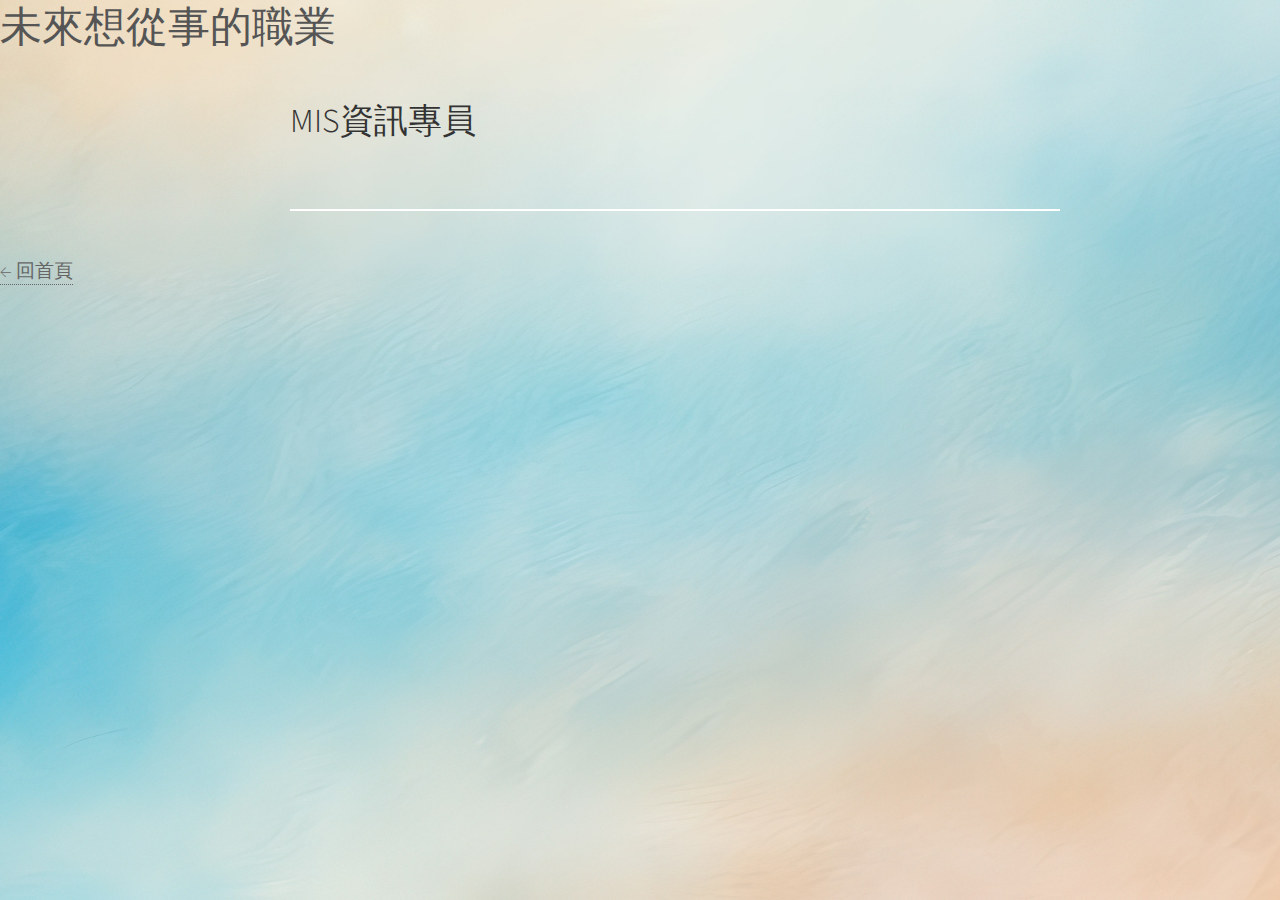
==== job.html @ 0b119b99 "v1" ====
<!DOCTYPE html>
<html lang="zh-Hant">
<head>
    <meta charset="UTF-8">
    <meta name="viewport" content="width=device-width, initial-scale=1.0">
    <title>興趣工作</title>
    <link rel="stylesheet" href="assets/css/main.css" />
    <style>
        body {
            margin: 0;
            height: 100vh;
            background-image: url('images/background6.jpg');
            background-size: cover;
            background-position: center;
            background-repeat: no-repeat;
        }

        st-img {
            max-width: 100%;
            height: auto;
            border-radius: 10px;
            box-shadow: 0 4px 12px rgba(0,0,0,0.1);
        }
        .description {
            margin-top: 2em;
            font-size: 1.2em;
            line-height: 1.8em;
            color: #333;
            max-width: 700px;
            margin-left: auto;
            margin-right: auto;
        }
    </style>
</head>

<body>
    <div style="padding: 0;">
        <h1 style="margin: 0; padding: 0; text-align: left;">未來想從事的職業</h1>
    </div>
    <div class="description">
        <p style="font-size: 1.5em;">MIS資訊專員</p>
        <hr style="width: 110%; border-color: white; border-width: 2px; margin-top: 6;">
    </div>
    <div class="back-home">
        <a href="index.html#four">← 回首頁</a>
    </div>

</body>
</html>
---- assets/css/main.css ----
@import url("fontawesome-all.min.css");
@import url("https://fonts.googleapis.com/css?family=Source+Sans+Pro:300,300italic,400,400italic");

/*
	Photon by HTML5 UP
	html5up.net | @ajlkn
	Free for personal and commercial use under the CCA 3.0 license (html5up.net/license)
*/

html, body, div, span, applet, object,
iframe, h1, h2, h3, h4, h5, h6, p, blockquote,
pre, a, abbr, acronym, address, big, cite,
code, del, dfn, em, img, ins, kbd, q, s, samp,
small, strike, strong, sub, sup, tt, var, b,
u, i, center, dl, dt, dd, ol, ul, li, fieldset,
form, label, legend, table, caption, tbody,
tfoot, thead, tr, th, td, article, aside,
canvas, details, embed, figure, figcaption,
footer, header, hgroup, menu, nav, output, ruby,
section, summary, time, mark, audio, video {
	margin: 0;
	padding: 0;
	border: 0;
	font-size: 100%;
	font: inherit;
	vertical-align: baseline;}

article, aside, details, figcaption, figure,
footer, header, hgroup, menu, nav, section {
	display: block;}

body {
	line-height: 1;
}

ol, ul {
	list-style: none;
}

blockquote, q {
	quotes: none;
}

	blockquote:before, blockquote:after, q:before, q:after {
		content: '';
		content: none;
	}

table {
	border-collapse: collapse;
	border-spacing: 0;
}

body {
	-webkit-text-size-adjust: none;
}

mark {
	background-color: transparent;
	color: inherit;
}

input::-moz-focus-inner {
	border: 0;
	padding: 0;
}

input, select, textarea {
	-moz-appearance: none;
	-webkit-appearance: none;
	-ms-appearance: none;
	appearance: none;
}

/* Basic */

	html {
		box-sizing: border-box;
	}

	*, *:before, *:after {
		box-sizing: inherit;
	}

	body {
		background: #fff;
	}

		body.is-preload *, body.is-preload *:before, body.is-preload *:after {
			-moz-animation: none !important;
			-webkit-animation: none !important;
			-ms-animation: none !important;
			animation: none !important;
			-moz-transition: none !important;
			-webkit-transition: none !important;
			-ms-transition: none !important;
			transition: none !important;
		}

	body, input, select, textarea {
		color: #666;
		font-family: "Source Sans Pro", Helvetica, sans-serif;
		font-size: 16pt;
		font-weight: 300;
		line-height: 1.65em;
	}

	a {
		-moz-transition: color 0.2s ease-in-out, border-color 0.2s ease-in-out;
		-webkit-transition: color 0.2s ease-in-out, border-color 0.2s ease-in-out;
		-ms-transition: color 0.2s ease-in-out, border-color 0.2s ease-in-out;
		transition: color 0.2s ease-in-out, border-color 0.2s ease-in-out;
		border-bottom: dotted 1px #666;
		color: inherit;
		text-decoration: none;
	}

		a:hover {
			border-bottom-color: transparent !important;
			color: #6bd4c8;
		}

	strong, b {
		color: #555;
		font-weight: 400;
	}

	em, i {
		font-style: italic;
	}

	p {
		margin: 0 0 2em 0;
	}

	h1, h2, h3, h4, h5, h6 {
		color: #555;
		line-height: 1em;
		margin: 0 0 1em 0;
	}

		h1 a, h2 a, h3 a, h4 a, h5 a, h6 a {
			color: inherit;
			text-decoration: none;
		}

	h1 {
		font-size: 2.25em;
		line-height: 1.35em;
	}

	h2 {
		font-size: 2em;
		line-height: 1.35em;
	}

	h3 {
		font-size: 1.35em;
		line-height: 1.5em;
	}

	h4 {
		font-size: 1.25em;
		line-height: 1.5em;
	}

	h5 {
		font-size: 0.9em;
		line-height: 1.5em;
	}

	h6 {
		font-size: 0.7em;
		line-height: 1.5em;
	}

	sub {
		font-size: 0.8em;
		position: relative;
		top: 0.5em;
	}

	sup {
		font-size: 0.8em;
		position: relative;
		top: -0.5em;
	}

	hr {
		border: 0;
		border-bottom: solid 1px rgba(144, 144, 144, 0.5);
		margin: 2em 0;
	}

		hr.major {
			margin: 3em 0;
		}

	blockquote {
		border-left: solid 4px rgba(144, 144, 144, 0.5);
		font-style: italic;
		margin: 0 0 2em 0;
		padding: 0.5em 0 0.5em 2em;
	}

	code {
		background: rgba(144, 144, 144, 0.075);
		border-radius: 4px;
		border: solid 1px rgba(144, 144, 144, 0.5);
		font-family: "Courier New", monospace;
		font-size: 0.9em;
		margin: 0 0.25em;
		padding: 0.25em 0.65em;
	}

	pre {
		-webkit-overflow-scrolling: touch;
		font-family: "Courier New", monospace;
		font-size: 0.9em;
		margin: 0 0 2em 0;
	}

		pre code {
			display: block;
			line-height: 1.75em;
			padding: 1em 1.5em;
			overflow-x: auto;
		}

	.align-left {
		text-align: left;
	}

	.align-center {
		text-align: center;
	}

	.align-right {
		text-align: right;
	}

/* Container */

	.container {
		margin: 0 auto;
		max-width: calc(100% - 4em);
		width: 60em;
	}

		.container.xsmall {
			width: 15em;
		}

		.container.small {
			width: 30em;
		}

		.container.medium {
			width: 45em;
		}

		.container.large {
			width: 75em;
		}

		.container.xlarge {
			width: 90em;
		}

		.container.max {
			width: 100%;
		}

		@media screen and (max-width: 980px) {

			.container {
				max-width: 100% !important;
				width: 100% !important;
			}

		}

		@media screen and (max-width: 480px) {

			.container {
				max-width: calc(100% - 3em);
			}

		}

/* Row */

	.row {
		display: flex;
		flex-wrap: wrap;
		box-sizing: border-box;
		align-items: stretch;
	}

		.row > * {
			box-sizing: border-box;
		}

		.row.gtr-uniform > * > :last-child {
			margin-bottom: 0;
		}

		.row.aln-left {
			justify-content: flex-start;
		}

		.row.aln-center {
			justify-content: center;
		}

		.row.aln-right {
			justify-content: flex-end;
		}

		.row.aln-top {
			align-items: flex-start;
		}

		.row.aln-middle {
			align-items: center;
		}

		.row.aln-bottom {
			align-items: flex-end;
		}

		.row > .imp {
			order: -1;
		}

		.row > .col-1 {
			width: 8.33333%;
		}

		.row > .off-1 {
			margin-left: 8.33333%;
		}

		.row > .col-2 {
			width: 16.66667%;
		}

		.row > .off-2 {
			margin-left: 16.66667%;
		}

		.row > .col-3 {
			width: 25%;
		}

		.row > .off-3 {
			margin-left: 25%;
		}

		.row > .col-4 {
			width: 33.33333%;
		}

		.row > .off-4 {
			margin-left: 33.33333%;
		}

		.row > .col-5 {
			width: 41.66667%;
		}

		.row > .off-5 {
			margin-left: 41.66667%;
		}

		.row > .col-6 {
			width: 50%;
		}

		.row > .off-6 {
			margin-left: 50%;
		}

		.row > .col-7 {
			width: 58.33333%;
		}

		.row > .off-7 {
			margin-left: 58.33333%;
		}

		.row > .col-8 {
			width: 66.66667%;
		}

		.row > .off-8 {
			margin-left: 66.66667%;
		}

		.row > .col-9 {
			width: 75%;
		}

		.row > .off-9 {
			margin-left: 75%;
		}

		.row > .col-10 {
			width: 83.33333%;
		}

		.row > .off-10 {
			margin-left: 83.33333%;
		}

		.row > .col-11 {
			width: 91.66667%;
		}

		.row > .off-11 {
			margin-left: 91.66667%;
		}

		.row > .col-12 {
			width: 100%;
		}

		.row > .off-12 {
			margin-left: 100%;
		}

		.row.gtr-0 {
			margin-top: 0;
			margin-left: 0em;
		}

			.row.gtr-0 > * {
				padding: 0 0 0 0em;
			}

			.row.gtr-0.gtr-uniform {
				margin-top: 0em;
			}

				.row.gtr-0.gtr-uniform > * {
					padding-top: 0em;
				}

		.row.gtr-25 {
			margin-top: 0;
			margin-left: -0.5em;
		}

			.row.gtr-25 > * {
				padding: 0 0 0 0.5em;
			}

			.row.gtr-25.gtr-uniform {
				margin-top: -0.5em;
			}

				.row.gtr-25.gtr-uniform > * {
					padding-top: 0.5em;
				}

		.row.gtr-50 {
			margin-top: 0;
			margin-left: -1em;
		}

			.row.gtr-50 > * {
				padding: 0 0 0 1em;
			}

			.row.gtr-50.gtr-uniform {
				margin-top: -1em;
			}

				.row.gtr-50.gtr-uniform > * {
					padding-top: 1em;
				}

		.row {
			margin-top: 0;
			margin-left: -2em;
		}

			.row > * {
				padding: 0 0 0 2em;
			}

			.row.gtr-uniform {
				margin-top: -2em;
			}

				.row.gtr-uniform > * {
					padding-top: 2em;
				}

		.row.gtr-150 {
			margin-top: 0;
			margin-left: -3em;
		}

			.row.gtr-150 > * {
				padding: 0 0 0 3em;
			}

			.row.gtr-150.gtr-uniform {
				margin-top: -3em;
			}

				.row.gtr-150.gtr-uniform > * {
					padding-top: 3em;
				}

		.row.gtr-200 {
			margin-top: 0;
			margin-left: -4em;
		}

			.row.gtr-200 > * {
				padding: 0 0 0 4em;
			}

			.row.gtr-200.gtr-uniform {
				margin-top: -4em;
			}

				.row.gtr-200.gtr-uniform > * {
					padding-top: 4em;
				}

		@media screen and (max-width: 1680px) {

			.row {
				display: flex;
				flex-wrap: wrap;
				box-sizing: border-box;
				align-items: stretch;
			}

				.row > * {
					box-sizing: border-box;
				}

				.row.gtr-uniform > * > :last-child {
					margin-bottom: 0;
				}

				.row.aln-left {
					justify-content: flex-start;
				}

				.row.aln-center {
					justify-content: center;
				}

				.row.aln-right {
					justify-content: flex-end;
				}

				.row.aln-top {
					align-items: flex-start;
				}

				.row.aln-middle {
					align-items: center;
				}

				.row.aln-bottom {
					align-items: flex-end;
				}

				.row > .imp-xlarge {
					order: -1;
				}

				.row > .col-1-xlarge {
					width: 8.33333%;
				}

				.row > .off-1-xlarge {
					margin-left: 8.33333%;
				}

				.row > .col-2-xlarge {
					width: 16.66667%;
				}

				.row > .off-2-xlarge {
					margin-left: 16.66667%;
				}

				.row > .col-3-xlarge {
					width: 25%;
				}

				.row > .off-3-xlarge {
					margin-left: 25%;
				}

				.row > .col-4-xlarge {
					width: 33.33333%;
				}

				.row > .off-4-xlarge {
					margin-left: 33.33333%;
				}

				.row > .col-5-xlarge {
					width: 41.66667%;
				}

				.row > .off-5-xlarge {
					margin-left: 41.66667%;
				}

				.row > .col-6-xlarge {
					width: 50%;
				}

				.row > .off-6-xlarge {
					margin-left: 50%;
				}

				.row > .col-7-xlarge {
					width: 58.33333%;
				}

				.row > .off-7-xlarge {
					margin-left: 58.33333%;
				}

				.row > .col-8-xlarge {
					width: 66.66667%;
				}

				.row > .off-8-xlarge {
					margin-left: 66.66667%;
				}

				.row > .col-9-xlarge {
					width: 75%;
				}

				.row > .off-9-xlarge {
					margin-left: 75%;
				}

				.row > .col-10-xlarge {
					width: 83.33333%;
				}

				.row > .off-10-xlarge {
					margin-left: 83.33333%;
				}

				.row > .col-11-xlarge {
					width: 91.66667%;
				}

				.row > .off-11-xlarge {
					margin-left: 91.66667%;
				}

				.row > .col-12-xlarge {
					width: 100%;
				}

				.row > .off-12-xlarge {
					margin-left: 100%;
				}

				.row.gtr-0 {
					margin-top: 0;
					margin-left: 0em;
				}

					.row.gtr-0 > * {
						padding: 0 0 0 0em;
					}

					.row.gtr-0.gtr-uniform {
						margin-top: 0em;
					}

						.row.gtr-0.gtr-uniform > * {
							padding-top: 0em;
						}

				.row.gtr-25 {
					margin-top: 0;
					margin-left: -0.5em;
				}

					.row.gtr-25 > * {
						padding: 0 0 0 0.5em;
					}

					.row.gtr-25.gtr-uniform {
						margin-top: -0.5em;
					}

						.row.gtr-25.gtr-uniform > * {
							padding-top: 0.5em;
						}

				.row.gtr-50 {
					margin-top: 0;
					margin-left: -1em;
				}

					.row.gtr-50 > * {
						padding: 0 0 0 1em;
					}

					.row.gtr-50.gtr-uniform {
						margin-top: -1em;
					}

						.row.gtr-50.gtr-uniform > * {
							padding-top: 1em;
						}

				.row {
					margin-top: 0;
					margin-left: -2em;
				}

					.row > * {
						padding: 0 0 0 2em;
					}

					.row.gtr-uniform {
						margin-top: -2em;
					}

						.row.gtr-uniform > * {
							padding-top: 2em;
						}

				.row.gtr-150 {
					margin-top: 0;
					margin-left: -3em;
				}

					.row.gtr-150 > * {
						padding: 0 0 0 3em;
					}

					.row.gtr-150.gtr-uniform {
						margin-top: -3em;
					}

						.row.gtr-150.gtr-uniform > * {
							padding-top: 3em;
						}

				.row.gtr-200 {
					margin-top: 0;
					margin-left: -4em;
				}

					.row.gtr-200 > * {
						padding: 0 0 0 4em;
					}

					.row.gtr-200.gtr-uniform {
						margin-top: -4em;
					}

						.row.gtr-200.gtr-uniform > * {
							padding-top: 4em;
						}

		}

		@media screen and (max-width: 1140px) {

			.row {
				display: flex;
				flex-wrap: wrap;
				box-sizing: border-box;
				align-items: stretch;
			}

				.row > * {
					box-sizing: border-box;
				}

				.row.gtr-uniform > * > :last-child {
					margin-bottom: 0;
				}

				.row.aln-left {
					justify-content: flex-start;
				}

				.row.aln-center {
					justify-content: center;
				}

				.row.aln-right {
					justify-content: flex-end;
				}

				.row.aln-top {
					align-items: flex-start;
				}

				.row.aln-middle {
					align-items: center;
				}

				.row.aln-bottom {
					align-items: flex-end;
				}

				.row > .imp-large {
					order: -1;
				}

				.row > .col-1-large {
					width: 8.33333%;
				}

				.row > .off-1-large {
					margin-left: 8.33333%;
				}

				.row > .col-2-large {
					width: 16.66667%;
				}

				.row > .off-2-large {
					margin-left: 16.66667%;
				}

				.row > .col-3-large {
					width: 25%;
				}

				.row > .off-3-large {
					margin-left: 25%;
				}

				.row > .col-4-large {
					width: 33.33333%;
				}

				.row > .off-4-large {
					margin-left: 33.33333%;
				}

				.row > .col-5-large {
					width: 41.66667%;
				}

				.row > .off-5-large {
					margin-left: 41.66667%;
				}

				.row > .col-6-large {
					width: 50%;
				}

				.row > .off-6-large {
					margin-left: 50%;
				}

				.row > .col-7-large {
					width: 58.33333%;
				}

				.row > .off-7-large {
					margin-left: 58.33333%;
				}

				.row > .col-8-large {
					width: 66.66667%;
				}

				.row > .off-8-large {
					margin-left: 66.66667%;
				}

				.row > .col-9-large {
					width: 75%;
				}

				.row > .off-9-large {
					margin-left: 75%;
				}

				.row > .col-10-large {
					width: 83.33333%;
				}

				.row > .off-10-large {
					margin-left: 83.33333%;
				}

				.row > .col-11-large {
					width: 91.66667%;
				}

				.row > .off-11-large {
					margin-left: 91.66667%;
				}

				.row > .col-12-large {
					width: 100%;
				}

				.row > .off-12-large {
					margin-left: 100%;
				}

				.row.gtr-0 {
					margin-top: 0;
					margin-left: 0em;
				}

					.row.gtr-0 > * {
						padding: 0 0 0 0em;
					}

					.row.gtr-0.gtr-uniform {
						margin-top: 0em;
					}

						.row.gtr-0.gtr-uniform > * {
							padding-top: 0em;
						}

				.row.gtr-25 {
					margin-top: 0;
					margin-left: -0.5em;
				}

					.row.gtr-25 > * {
						padding: 0 0 0 0.5em;
					}

					.row.gtr-25.gtr-uniform {
						margin-top: -0.5em;
					}

						.row.gtr-25.gtr-uniform > * {
							padding-top: 0.5em;
						}

				.row.gtr-50 {
					margin-top: 0;
					margin-left: -1em;
				}

					.row.gtr-50 > * {
						padding: 0 0 0 1em;
					}

					.row.gtr-50.gtr-uniform {
						margin-top: -1em;
					}

						.row.gtr-50.gtr-uniform > * {
							padding-top: 1em;
						}

				.row {
					margin-top: 0;
					margin-left: -2em;
				}

					.row > * {
						padding: 0 0 0 2em;
					}

					.row.gtr-uniform {
						margin-top: -2em;
					}

						.row.gtr-uniform > * {
							padding-top: 2em;
						}

				.row.gtr-150 {
					margin-top: 0;
					margin-left: -3em;
				}

					.row.gtr-150 > * {
						padding: 0 0 0 3em;
					}

					.row.gtr-150.gtr-uniform {
						margin-top: -3em;
					}

						.row.gtr-150.gtr-uniform > * {
							padding-top: 3em;
						}

				.row.gtr-200 {
					margin-top: 0;
					margin-left: -4em;
				}

					.row.gtr-200 > * {
						padding: 0 0 0 4em;
					}

					.row.gtr-200.gtr-uniform {
						margin-top: -4em;
					}

						.row.gtr-200.gtr-uniform > * {
							padding-top: 4em;
						}

		}

		@media screen and (max-width: 980px) {

			.row {
				display: flex;
				flex-wrap: wrap;
				box-sizing: border-box;
				align-items: stretch;
			}

				.row > * {
					box-sizing: border-box;
				}

				.row.gtr-uniform > * > :last-child {
					margin-bottom: 0;
				}

				.row.aln-left {
					justify-content: flex-start;
				}

				.row.aln-center {
					justify-content: center;
				}

				.row.aln-right {
					justify-content: flex-end;
				}

				.row.aln-top {
					align-items: flex-start;
				}

				.row.aln-middle {
					align-items: center;
				}

				.row.aln-bottom {
					align-items: flex-end;
				}

				.row > .imp-medium {
					order: -1;
				}

				.row > .col-1-medium {
					width: 8.33333%;
				}

				.row > .off-1-medium {
					margin-left: 8.33333%;
				}

				.row > .col-2-medium {
					width: 16.66667%;
				}

				.row > .off-2-medium {
					margin-left: 16.66667%;
				}

				.row > .col-3-medium {
					width: 25%;
				}

				.row > .off-3-medium {
					margin-left: 25%;
				}

				.row > .col-4-medium {
					width: 33.33333%;
				}

				.row > .off-4-medium {
					margin-left: 33.33333%;
				}

				.row > .col-5-medium {
					width: 41.66667%;
				}

				.row > .off-5-medium {
					margin-left: 41.66667%;
				}

				.row > .col-6-medium {
					width: 50%;
				}

				.row > .off-6-medium {
					margin-left: 50%;
				}

				.row > .col-7-medium {
					width: 58.33333%;
				}

				.row > .off-7-medium {
					margin-left: 58.33333%;
				}

				.row > .col-8-medium {
					width: 66.66667%;
				}

				.row > .off-8-medium {
					margin-left: 66.66667%;
				}

				.row > .col-9-medium {
					width: 75%;
				}

				.row > .off-9-medium {
					margin-left: 75%;
				}

				.row > .col-10-medium {
					width: 83.33333%;
				}

				.row > .off-10-medium {
					margin-left: 83.33333%;
				}

				.row > .col-11-medium {
					width: 91.66667%;
				}

				.row > .off-11-medium {
					margin-left: 91.66667%;
				}

				.row > .col-12-medium {
					width: 100%;
				}

				.row > .off-12-medium {
					margin-left: 100%;
				}

				.row.gtr-0 {
					margin-top: 0;
					margin-left: 0em;
				}

					.row.gtr-0 > * {
						padding: 0 0 0 0em;
					}

					.row.gtr-0.gtr-uniform {
						margin-top: 0em;
					}

						.row.gtr-0.gtr-uniform > * {
							padding-top: 0em;
						}

				.row.gtr-25 {
					margin-top: 0;
					margin-left: -0.5em;
				}

					.row.gtr-25 > * {
						padding: 0 0 0 0.5em;
					}

					.row.gtr-25.gtr-uniform {
						margin-top: -0.5em;
					}

						.row.gtr-25.gtr-uniform > * {
							padding-top: 0.5em;
						}

				.row.gtr-50 {
					margin-top: 0;
					margin-left: -1em;
				}

					.row.gtr-50 > * {
						padding: 0 0 0 1em;
					}

					.row.gtr-50.gtr-uniform {
						margin-top: -1em;
					}

						.row.gtr-50.gtr-uniform > * {
							padding-top: 1em;
						}

				.row {
					margin-top: 0;
					margin-left: -2em;
				}

					.row > * {
						padding: 0 0 0 2em;
					}

					.row.gtr-uniform {
						margin-top: -2em;
					}

						.row.gtr-uniform > * {
							padding-top: 2em;
						}

				.row.gtr-150 {
					margin-top: 0;
					margin-left: -3em;
				}

					.row.gtr-150 > * {
						padding: 0 0 0 3em;
					}

					.row.gtr-150.gtr-uniform {
						margin-top: -3em;
					}

						.row.gtr-150.gtr-uniform > * {
							padding-top: 3em;
						}

				.row.gtr-200 {
					margin-top: 0;
					margin-left: -4em;
				}

					.row.gtr-200 > * {
						padding: 0 0 0 4em;
					}

					.row.gtr-200.gtr-uniform {
						margin-top: -4em;
					}

						.row.gtr-200.gtr-uniform > * {
							padding-top: 4em;
						}

		}

		@media screen and (max-width: 736px) {

			.row {
				display: flex;
				flex-wrap: wrap;
				box-sizing: border-box;
				align-items: stretch;
			}

				.row > * {
					box-sizing: border-box;
				}

				.row.gtr-uniform > * > :last-child {
					margin-bottom: 0;
				}

				.row.aln-left {
					justify-content: flex-start;
				}

				.row.aln-center {
					justify-content: center;
				}

				.row.aln-right {
					justify-content: flex-end;
				}

				.row.aln-top {
					align-items: flex-start;
				}

				.row.aln-middle {
					align-items: center;
				}

				.row.aln-bottom {
					align-items: flex-end;
				}

				.row > .imp-small {
					order: -1;
				}

				.row > .col-1-small {
					width: 8.33333%;
				}

				.row > .off-1-small {
					margin-left: 8.33333%;
				}

				.row > .col-2-small {
					width: 16.66667%;
				}

				.row > .off-2-small {
					margin-left: 16.66667%;
				}

				.row > .col-3-small {
					width: 25%;
				}

				.row > .off-3-small {
					margin-left: 25%;
				}

				.row > .col-4-small {
					width: 33.33333%;
				}

				.row > .off-4-small {
					margin-left: 33.33333%;
				}

				.row > .col-5-small {
					width: 41.66667%;
				}

				.row > .off-5-small {
					margin-left: 41.66667%;
				}

				.row > .col-6-small {
					width: 50%;
				}

				.row > .off-6-small {
					margin-left: 50%;
				}

				.row > .col-7-small {
					width: 58.33333%;
				}

				.row > .off-7-small {
					margin-left: 58.33333%;
				}

				.row > .col-8-small {
					width: 66.66667%;
				}

				.row > .off-8-small {
					margin-left: 66.66667%;
				}

				.row > .col-9-small {
					width: 75%;
				}

				.row > .off-9-small {
					margin-left: 75%;
				}

				.row > .col-10-small {
					width: 83.33333%;
				}

				.row > .off-10-small {
					margin-left: 83.33333%;
				}

				.row > .col-11-small {
					width: 91.66667%;
				}

				.row > .off-11-small {
					margin-left: 91.66667%;
				}

				.row > .col-12-small {
					width: 100%;
				}

				.row > .off-12-small {
					margin-left: 100%;
				}

				.row.gtr-0 {
					margin-top: 0;
					margin-left: 0em;
				}

					.row.gtr-0 > * {
						padding: 0 0 0 0em;
					}

					.row.gtr-0.gtr-uniform {
						margin-top: 0em;
					}

						.row.gtr-0.gtr-uniform > * {
							padding-top: 0em;
						}

				.row.gtr-25 {
					margin-top: 0;
					margin-left: -0.5em;
				}

					.row.gtr-25 > * {
						padding: 0 0 0 0.5em;
					}

					.row.gtr-25.gtr-uniform {
						margin-top: -0.5em;
					}

						.row.gtr-25.gtr-uniform > * {
							padding-top: 0.5em;
						}

				.row.gtr-50 {
					margin-top: 0;
					margin-left: -1em;
				}

					.row.gtr-50 > * {
						padding: 0 0 0 1em;
					}

					.row.gtr-50.gtr-uniform {
						margin-top: -1em;
					}

						.row.gtr-50.gtr-uniform > * {
							padding-top: 1em;
						}

				.row {
					margin-top: 0;
					margin-left: -2em;
				}

					.row > * {
						padding: 0 0 0 2em;
					}

					.row.gtr-uniform {
						margin-top: -2em;
					}

						.row.gtr-uniform > * {
							padding-top: 2em;
						}

				.row.gtr-150 {
					margin-top: 0;
					margin-left: -3em;
				}

					.row.gtr-150 > * {
						padding: 0 0 0 3em;
					}

					.row.gtr-150.gtr-uniform {
						margin-top: -3em;
					}

						.row.gtr-150.gtr-uniform > * {
							padding-top: 3em;
						}

				.row.gtr-200 {
					margin-top: 0;
					margin-left: -4em;
				}

					.row.gtr-200 > * {
						padding: 0 0 0 4em;
					}

					.row.gtr-200.gtr-uniform {
						margin-top: -4em;
					}

						.row.gtr-200.gtr-uniform > * {
							padding-top: 4em;
						}

		}

		@media screen and (max-width: 480px) {

			.row {
				display: flex;
				flex-wrap: wrap;
				box-sizing: border-box;
				align-items: stretch;
			}

				.row > * {
					box-sizing: border-box;
				}

				.row.gtr-uniform > * > :last-child {
					margin-bottom: 0;
				}

				.row.aln-left {
					justify-content: flex-start;
				}

				.row.aln-center {
					justify-content: center;
				}

				.row.aln-right {
					justify-content: flex-end;
				}

				.row.aln-top {
					align-items: flex-start;
				}

				.row.aln-middle {
					align-items: center;
				}

				.row.aln-bottom {
					align-items: flex-end;
				}

				.row > .imp-xsmall {
					order: -1;
				}

				.row > .col-1-xsmall {
					width: 8.33333%;
				}

				.row > .off-1-xsmall {
					margin-left: 8.33333%;
				}

				.row > .col-2-xsmall {
					width: 16.66667%;
				}

				.row > .off-2-xsmall {
					margin-left: 16.66667%;
				}

				.row > .col-3-xsmall {
					width: 25%;
				}

				.row > .off-3-xsmall {
					margin-left: 25%;
				}

				.row > .col-4-xsmall {
					width: 33.33333%;
				}

				.row > .off-4-xsmall {
					margin-left: 33.33333%;
				}

				.row > .col-5-xsmall {
					width: 41.66667%;
				}

				.row > .off-5-xsmall {
					margin-left: 41.66667%;
				}

				.row > .col-6-xsmall {
					width: 50%;
				}

				.row > .off-6-xsmall {
					margin-left: 50%;
				}

				.row > .col-7-xsmall {
					width: 58.33333%;
				}

				.row > .off-7-xsmall {
					margin-left: 58.33333%;
				}

				.row > .col-8-xsmall {
					width: 66.66667%;
				}

				.row > .off-8-xsmall {
					margin-left: 66.66667%;
				}

				.row > .col-9-xsmall {
					width: 75%;
				}

				.row > .off-9-xsmall {
					margin-left: 75%;
				}

				.row > .col-10-xsmall {
					width: 83.33333%;
				}

				.row > .off-10-xsmall {
					margin-left: 83.33333%;
				}

				.row > .col-11-xsmall {
					width: 91.66667%;
				}

				.row > .off-11-xsmall {
					margin-left: 91.66667%;
				}

				.row > .col-12-xsmall {
					width: 100%;
				}

				.row > .off-12-xsmall {
					margin-left: 100%;
				}

				.row.gtr-0 {
					margin-top: 0;
					margin-left: 0em;
				}

					.row.gtr-0 > * {
						padding: 0 0 0 0em;
					}

					.row.gtr-0.gtr-uniform {
						margin-top: 0em;
					}

						.row.gtr-0.gtr-uniform > * {
							padding-top: 0em;
						}

				.row.gtr-25 {
					margin-top: 0;
					margin-left: -0.5em;
				}

					.row.gtr-25 > * {
						padding: 0 0 0 0.5em;
					}

					.row.gtr-25.gtr-uniform {
						margin-top: -0.5em;
					}

						.row.gtr-25.gtr-uniform > * {
							padding-top: 0.5em;
						}

				.row.gtr-50 {
					margin-top: 0;
					margin-left: -1em;
				}

					.row.gtr-50 > * {
						padding: 0 0 0 1em;
					}

					.row.gtr-50.gtr-uniform {
						margin-top: -1em;
					}

						.row.gtr-50.gtr-uniform > * {
							padding-top: 1em;
						}

				.row {
					margin-top: 0;
					margin-left: -2em;
				}

					.row > * {
						padding: 0 0 0 2em;
					}

					.row.gtr-uniform {
						margin-top: -2em;
					}

						.row.gtr-uniform > * {
							padding-top: 2em;
						}

				.row.gtr-150 {
					margin-top: 0;
					margin-left: -3em;
				}

					.row.gtr-150 > * {
						padding: 0 0 0 3em;
					}

					.row.gtr-150.gtr-uniform {
						margin-top: -3em;
					}

						.row.gtr-150.gtr-uniform > * {
							padding-top: 3em;
						}

				.row.gtr-200 {
					margin-top: 0;
					margin-left: -4em;
				}

					.row.gtr-200 > * {
						padding: 0 0 0 4em;
					}

					.row.gtr-200.gtr-uniform {
						margin-top: -4em;
					}

						.row.gtr-200.gtr-uniform > * {
							padding-top: 4em;
						}

		}

		@media screen and (max-width: 320px) {

			.row {
				display: flex;
				flex-wrap: wrap;
				box-sizing: border-box;
				align-items: stretch;
			}

				.row > * {
					box-sizing: border-box;
				}

				.row.gtr-uniform > * > :last-child {
					margin-bottom: 0;
				}

				.row.aln-left {
					justify-content: flex-start;
				}

				.row.aln-center {
					justify-content: center;
				}

				.row.aln-right {
					justify-content: flex-end;
				}

				.row.aln-top {
					align-items: flex-start;
				}

				.row.aln-middle {
					align-items: center;
				}

				.row.aln-bottom {
					align-items: flex-end;
				}

				.row > .imp-xxsmall {
					order: -1;
				}

				.row > .col-1-xxsmall {
					width: 8.33333%;
				}

				.row > .off-1-xxsmall {
					margin-left: 8.33333%;
				}

				.row > .col-2-xxsmall {
					width: 16.66667%;
				}

				.row > .off-2-xxsmall {
					margin-left: 16.66667%;
				}

				.row > .col-3-xxsmall {
					width: 25%;
				}

				.row > .off-3-xxsmall {
					margin-left: 25%;
				}

				.row > .col-4-xxsmall {
					width: 33.33333%;
				}

				.row > .off-4-xxsmall {
					margin-left: 33.33333%;
				}

				.row > .col-5-xxsmall {
					width: 41.66667%;
				}

				.row > .off-5-xxsmall {
					margin-left: 41.66667%;
				}

				.row > .col-6-xxsmall {
					width: 50%;
				}

				.row > .off-6-xxsmall {
					margin-left: 50%;
				}

				.row > .col-7-xxsmall {
					width: 58.33333%;
				}

				.row > .off-7-xxsmall {
					margin-left: 58.33333%;
				}

				.row > .col-8-xxsmall {
					width: 66.66667%;
				}

				.row > .off-8-xxsmall {
					margin-left: 66.66667%;
				}

				.row > .col-9-xxsmall {
					width: 75%;
				}

				.row > .off-9-xxsmall {
					margin-left: 75%;
				}

				.row > .col-10-xxsmall {
					width: 83.33333%;
				}

				.row > .off-10-xxsmall {
					margin-left: 83.33333%;
				}

				.row > .col-11-xxsmall {
					width: 91.66667%;
				}

				.row > .off-11-xxsmall {
					margin-left: 91.66667%;
				}

				.row > .col-12-xxsmall {
					width: 100%;
				}

				.row > .off-12-xxsmall {
					margin-left: 100%;
				}

				.row.gtr-0 {
					margin-top: 0;
					margin-left: 0em;
				}

					.row.gtr-0 > * {
						padding: 0 0 0 0em;
					}

					.row.gtr-0.gtr-uniform {
						margin-top: 0em;
					}

						.row.gtr-0.gtr-uniform > * {
							padding-top: 0em;
						}

				.row.gtr-25 {
					margin-top: 0;
					margin-left: -0.5em;
				}

					.row.gtr-25 > * {
						padding: 0 0 0 0.5em;
					}

					.row.gtr-25.gtr-uniform {
						margin-top: -0.5em;
					}

						.row.gtr-25.gtr-uniform > * {
							padding-top: 0.5em;
						}

				.row.gtr-50 {
					margin-top: 0;
					margin-left: -1em;
				}

					.row.gtr-50 > * {
						padding: 0 0 0 1em;
					}

					.row.gtr-50.gtr-uniform {
						margin-top: -1em;
					}

						.row.gtr-50.gtr-uniform > * {
							padding-top: 1em;
						}

				.row {
					margin-top: 0;
					margin-left: -2em;
				}

					.row > * {
						padding: 0 0 0 2em;
					}

					.row.gtr-uniform {
						margin-top: -2em;
					}

						.row.gtr-uniform > * {
							padding-top: 2em;
						}

				.row.gtr-150 {
					margin-top: 0;
					margin-left: -3em;
				}

					.row.gtr-150 > * {
						padding: 0 0 0 3em;
					}

					.row.gtr-150.gtr-uniform {
						margin-top: -3em;
					}

						.row.gtr-150.gtr-uniform > * {
							padding-top: 3em;
						}

				.row.gtr-200 {
					margin-top: 0;
					margin-left: -4em;
				}

					.row.gtr-200 > * {
						padding: 0 0 0 4em;
					}

					.row.gtr-200.gtr-uniform {
						margin-top: -4em;
					}

						.row.gtr-200.gtr-uniform > * {
							padding-top: 4em;
						}

		}

/* Section/Article */

	section.special, article.special {
		text-align: center;
	}

	header p {
		color: #999;
		margin: 0 0 1.5em 0;
		position: relative;
	}

	header h2 + p {
		font-size: 1.25em;
		line-height: 1.5em;
		margin-top: -1em;
	}

	header h3 + p {
		font-size: 1.1em;
		line-height: 1.5em;
		margin-top: -0.8em;
	}

	header h4 + p,
	header h5 + p,
	header h6 + p {
		font-size: 0.9em;
		line-height: 1.5em;
		margin-top: -0.6em;
	}

	header.major {
		margin: 0 0 1em 0;
	}

		header.major:after {
			background: rgba(144, 144, 144, 0.5);
			content: '';
			display: inline-block;
			height: 1px;
			margin-top: 1.5em;
			width: 6em;
		}

		header.major h2, header.major h3, header.major h4, header.major h5, header.major h6 {
			margin: 0;
		}

		header.major p {
			margin: 0.7em 0 0 0;
		}

	header.special {
		text-align: center;
	}

/* Form */

	form {
		margin: 0 0 2em 0;
	}

	label {
		color: #555;
		display: block;
		font-size: 0.9em;
		font-weight: 400;
		margin: 0 0 1em 0;
	}

	input[type="text"],
	input[type="password"],
	input[type="email"],
	select,
	textarea {
		-moz-appearance: none;
		-webkit-appearance: none;
		-ms-appearance: none;
		appearance: none;
		background: rgba(144, 144, 144, 0.075);
		border-radius: 4px;
		border: none;
		border: solid 1px rgba(144, 144, 144, 0.5);
		color: inherit;
		display: block;
		outline: 0;
		padding: 0 1em;
		text-decoration: none;
		width: 100%;
	}

		input[type="text"]:invalid,
		input[type="password"]:invalid,
		input[type="email"]:invalid,
		select:invalid,
		textarea:invalid {
			box-shadow: none;
		}

		input[type="text"]:focus,
		input[type="password"]:focus,
		input[type="email"]:focus,
		select:focus,
		textarea:focus {
			border-color: #6bd4c8;
		}

	select {
		background-image: url("data:image/svg+xml;charset=utf8,%3Csvg xmlns='http://www.w3.org/2000/svg' width='40' height='40' preserveAspectRatio='none' viewBox='0 0 40 40'%3E%3Cpath d='M9.4,12.3l10.4,10.4l10.4-10.4c0.2-0.2,0.5-0.4,0.9-0.4c0.3,0,0.6,0.1,0.9,0.4l3.3,3.3c0.2,0.2,0.4,0.5,0.4,0.9 c0,0.4-0.1,0.6-0.4,0.9L20.7,31.9c-0.2,0.2-0.5,0.4-0.9,0.4c-0.3,0-0.6-0.1-0.9-0.4L4.3,17.3c-0.2-0.2-0.4-0.5-0.4-0.9 c0-0.4,0.1-0.6,0.4-0.9l3.3-3.3c0.2-0.2,0.5-0.4,0.9-0.4S9.1,12.1,9.4,12.3z' fill='rgba(144, 144, 144, 0.5)' /%3E%3C/svg%3E");
		background-size: 1.25rem;
		background-repeat: no-repeat;
		background-position: calc(100% - 1rem) center;
		height: 2.75em;
		padding-right: 2.75em;
		text-overflow: ellipsis;
	}

		select option {
			color: #555;
			background: #fff;
		}

		select:focus::-ms-value {
			background-color: transparent;
		}

		select::-ms-expand {
			display: none;
		}

	input[type="text"],
	input[type="password"],
	input[type="email"],
	select {
		height: 2.75em;
	}

	textarea {
		padding: 0.75em 1em;
	}

	input[type="checkbox"],
	input[type="radio"] {
		-moz-appearance: none;
		-webkit-appearance: none;
		-ms-appearance: none;
		appearance: none;
		display: block;
		float: left;
		margin-right: -2em;
		opacity: 0;
		width: 1em;
		z-index: -1;
	}

		input[type="checkbox"] + label,
		input[type="radio"] + label {
			text-decoration: none;
			color: #666;
			cursor: pointer;
			display: inline-block;
			font-size: 1em;
			font-weight: 300;
			padding-left: 2.4em;
			padding-right: 0.75em;
			position: relative;
		}

			input[type="checkbox"] + label:before,
			input[type="radio"] + label:before {
				-moz-osx-font-smoothing: grayscale;
				-webkit-font-smoothing: antialiased;
				display: inline-block;
				font-style: normal;
				font-variant: normal;
				text-rendering: auto;
				line-height: 1;
				text-transform: none !important;
				font-family: 'Font Awesome 5 Free';
				font-weight: 900;
			}

			input[type="checkbox"] + label:before,
			input[type="radio"] + label:before {
				background: rgba(144, 144, 144, 0.075);
				border-radius: 4px;
				border: solid 1px rgba(144, 144, 144, 0.5);
				content: '';
				display: inline-block;
				font-size: 0.8em;
				height: 2.0625em;
				left: 0;
				line-height: 2.0625em;
				position: absolute;
				text-align: center;
				top: 0;
				width: 2.0625em;
			}

		input[type="checkbox"]:checked + label:before,
		input[type="radio"]:checked + label:before {
			background: #666666;
			border-color: #666666;
			color: #ffffff;
			content: '\f00c';
		}

		input[type="checkbox"]:focus + label:before,
		input[type="radio"]:focus + label:before {
			border-color: #6bd4c8;
		}

	input[type="checkbox"] + label:before {
		border-radius: 4px;
	}

	input[type="radio"] + label:before {
		border-radius: 100%;
	}

	::-webkit-input-placeholder {
		color: #999 !important;
		opacity: 1.0;
	}

	:-moz-placeholder {
		color: #999 !important;
		opacity: 1.0;
	}

	::-moz-placeholder {
		color: #999 !important;
		opacity: 1.0;
	}

	:-ms-input-placeholder {
		color: #999 !important;
		opacity: 1.0;
	}

/* Box */

	.box {
		border-radius: 4px;
		border: solid 1px rgba(144, 144, 144, 0.5);
		margin-bottom: 2em;
		padding: 1.5em;
	}

		.box > :last-child,
		.box > :last-child > :last-child,
		.box > :last-child > :last-child > :last-child {
			margin-bottom: 0;
		}

		.box.alt {
			border: 0;
			border-radius: 0;
			padding: 0;
		}

/* Icon */

	.icon {
		text-decoration: none;
		border-bottom: none;
		position: relative;
	}

		.icon:before {
			-moz-osx-font-smoothing: grayscale;
			-webkit-font-smoothing: antialiased;
			display: inline-block;
			font-style: normal;
			font-variant: normal;
			text-rendering: auto;
			line-height: 1;
			text-transform: none !important;
			font-family: 'Font Awesome 5 Free';
			font-weight: 400;
		}

		.icon > .label {
			display: none;
		}

		.icon:before {
			line-height: inherit;
		}

		.icon.solid:before {
			font-weight: 900 !important;
		}

		.icon.brands:before {
			font-family: 'Font Awesome 5 Brands';
		}

		.icon.style1:before {
			color: #c3e895;
		}

		.icon.style2:before {
			color: #8addaa;
		}

		.icon.style3:before {
			color: #6bd4c8;
		}

		.icon.style4:before {
			color: #57aed3;
		}

		.icon.style5:before {
			color: #4a87d3;
		}

		.icon.style6:before {
			color: #6b88e6;
		}

		.icon.major {
			text-decoration: none;
			color: #555;
			cursor: default;
			display: inline-block;
			margin: 0 0 1.5em 0;
		}

			.icon.major:before {
				-moz-osx-font-smoothing: grayscale;
				-webkit-font-smoothing: antialiased;
				display: inline-block;
				font-style: normal;
				font-variant: normal;
				text-rendering: auto;
				line-height: 1;
				text-transform: none !important;
				font-family: 'Font Awesome 5 Free';
				font-weight: 400;
			}

			.icon.major:before {
				font-size: 4em;
				line-height: 1em;
			}

/* Image */

	.image {
		border-radius: 4px;
		border: 0;
		display: inline-block;
		position: relative;
	}

		.image img {
			border-radius: 4px;
			display: block;
		}

		.image.left {
			float: left;
			padding: 0 1.5em 1em 0;
			top: 0.25em;
		}

		.image.right {
			float: right;
			padding: 0 0 1em 1.5em;
			top: 0.25em;
		}

		.image.left, .image.right {
			max-width: 40%;
		}

			.image.left img, .image.right img {
				width: 100%;
			}

		.image.fit {
			display: block;
			margin: 0 0 2em 0;
			width: 100%;
		}

			.image.fit img {
				width: 100%;
			}

/* List */

	ol {
		list-style: decimal;
		margin: 0 0 2em 0;
		padding-left: 1.25em;
	}

		ol li {
			padding-left: 0.25em;
		}

	ul {
		list-style: disc;
		margin: 0 0 2em 0;
		padding-left: 1em;
	}

		ul li {
			padding-left: 0.5em;
		}

		ul.alt {
			list-style: none;
			padding-left: 0;
		}

			ul.alt li {
				border-top: solid 1px rgba(144, 144, 144, 0.5);
				padding: 0.5em 0;
			}

				ul.alt li:first-child {
					border-top: 0;
					padding-top: 0;
				}

	dl {
		margin: 0 0 2em 0;
	}

/* Actions */

	ul.actions {
		display: -moz-flex;
		display: -webkit-flex;
		display: -ms-flex;
		display: flex;
		cursor: default;
		list-style: none;
		margin-left: -1em;
		padding-left: 0;
	}

		ul.actions li {
			padding: 0 0 0 1em;
			vertical-align: middle;
		}

		ul.actions.special {
			-moz-justify-content: center;
			-webkit-justify-content: center;
			-ms-justify-content: center;
			justify-content: center;
			width: 100%;
			margin-left: 0;
		}

			ul.actions.special li:first-child {
				padding-left: 0;
			}

		ul.actions.stacked {
			-moz-flex-direction: column;
			-webkit-flex-direction: column;
			-ms-flex-direction: column;
			flex-direction: column;
			margin-left: 0;
		}

			ul.actions.stacked li {
				padding: 1.3em 0 0 0;
			}

				ul.actions.stacked li:first-child {
					padding-top: 0;
				}

		ul.actions.fit {
			width: calc(100% + 1em);
		}

			ul.actions.fit li {
				-moz-flex-grow: 1;
				-webkit-flex-grow: 1;
				-ms-flex-grow: 1;
				flex-grow: 1;
				-moz-flex-shrink: 1;
				-webkit-flex-shrink: 1;
				-ms-flex-shrink: 1;
				flex-shrink: 1;
				width: 100%;
			}

				ul.actions.fit li > * {
					width: 100%;
				}

			ul.actions.fit.stacked {
				width: 100%;
			}

		@media screen and (max-width: 480px) {

			ul.actions:not(.fixed) {
				-moz-flex-direction: column;
				-webkit-flex-direction: column;
				-ms-flex-direction: column;
				flex-direction: column;
				margin-left: 0;
				width: 100% !important;
			}

				ul.actions:not(.fixed) li {
					-moz-flex-grow: 1;
					-webkit-flex-grow: 1;
					-ms-flex-grow: 1;
					flex-grow: 1;
					-moz-flex-shrink: 1;
					-webkit-flex-shrink: 1;
					-ms-flex-shrink: 1;
					flex-shrink: 1;
					padding: 1em 0 0 0;
					text-align: center;
					width: 100%;
				}

					ul.actions:not(.fixed) li > * {
						width: 100%;
					}

					ul.actions:not(.fixed) li:first-child {
						padding-top: 0;
					}

					ul.actions:not(.fixed) li input[type="submit"],
					ul.actions:not(.fixed) li input[type="reset"],
					ul.actions:not(.fixed) li input[type="button"],
					ul.actions:not(.fixed) li button,
					ul.actions:not(.fixed) li .button {
						width: 100%;
					}

						ul.actions:not(.fixed) li input[type="submit"].icon:before,
						ul.actions:not(.fixed) li input[type="reset"].icon:before,
						ul.actions:not(.fixed) li input[type="button"].icon:before,
						ul.actions:not(.fixed) li button.icon:before,
						ul.actions:not(.fixed) li .button.icon:before {
							margin-left: -0.5em;
						}

		}

/* Icons */

	ul.icons {
		cursor: default;
		list-style: none;
		padding-left: 0;
	}

		ul.icons li {
			display: inline-block;
			padding: 0 1.25em 0 0;
		}

			ul.icons li:last-child {
				padding-right: 0;
			}

			ul.icons li .icon:before {
				font-size: 1.5em;
			}

/* Major Icons */

	ul.major-icons {
		list-style: none;
		padding-left: 0;
	}

		ul.major-icons li {
			display: inline-block;
			padding: 2.5em;
			text-align: center;
		}

			ul.major-icons li .icon {
				-moz-transform: rotate(45deg);
				-webkit-transform: rotate(45deg);
				-ms-transform: rotate(45deg);
				transform: rotate(45deg);
				border-radius: 4px;
				border: solid 1px rgba(144, 144, 144, 0.5);
				display: inline-block;
				height: 8em;
				line-height: 8em;
				margin: 0;
				text-align: center;
				width: 8em;
			}

				ul.major-icons li .icon:before {
					-moz-transform: rotate(-45deg);
					-webkit-transform: rotate(-45deg);
					-ms-transform: rotate(-45deg);
					transform: rotate(-45deg);
					display: inline-block;
					line-height: inherit;
				}

/* Table */

	.table-wrapper {
		-webkit-overflow-scrolling: touch;
		overflow-x: auto;
	}

	table {
		margin: 0 0 2em 0;
		width: 100%;
	}

		table tbody tr {
			border-left: 0;
			border-right: 0;
		}

			table tbody tr:nth-child(2n + 1) {
				background-color: rgba(144, 144, 144, 0.075);
			}

		table td {
			padding: 0.75em 0.75em;
		}

		table th {
			color: #555;
			font-size: 0.9em;
			font-weight: 400;
			padding: 0 0.75em 0.75em 0.75em;
			text-align: left;
		}

		table thead {
			border-bottom: solid 1px rgba(144, 144, 144, 0.5);
		}

		table tfoot {
			border-top: solid 1px rgba(144, 144, 144, 0.5);
		}

		table.alt {
			border-collapse: separate;
		}

			table.alt tbody tr td {
				border: solid 1px rgba(144, 144, 144, 0.5);
				border-left-width: 0;
				border-top-width: 0;
			}

				table.alt tbody tr td:first-child {
					border-left-width: 1px;
				}

			table.alt tbody tr:first-child td {
				border-top-width: 1px;
			}

			table.alt thead {
				border-bottom: 0;
			}

			table.alt tfoot {
				border-top: 0;
			}

/* Button */

	input[type="submit"],
	input[type="reset"],
	input[type="button"],
	button,
	.button {
		-moz-appearance: none;
		-webkit-appearance: none;
		-ms-appearance: none;
		appearance: none;
		-moz-transition: background-color 0.2s ease-in-out, color 0.2s ease-in-out;
		-webkit-transition: background-color 0.2s ease-in-out, color 0.2s ease-in-out;
		-ms-transition: background-color 0.2s ease-in-out, color 0.2s ease-in-out;
		transition: background-color 0.2s ease-in-out, color 0.2s ease-in-out;
		background-color: transparent;
		border-radius: 4px;
		border: 0;
		box-shadow: inset 0 0 0 1px rgba(144, 144, 144, 0.5);
		color: #555 !important;
		cursor: pointer;
		display: inline-block;
		font-size: 0.9em;
		font-weight: 400;
		height: 2.75em;
		letter-spacing: 0.125em;
		line-height: 2.75em;
		padding: 0 2em;
		text-align: center;
		text-decoration: none;
		text-indent: 0.125em;
		text-transform: uppercase;
		white-space: nowrap;
	}

		input[type="submit"]:hover,
		input[type="reset"]:hover,
		input[type="button"]:hover,
		button:hover,
		.button:hover {
			background-color: rgba(144, 144, 144, 0.075);
		}

		input[type="submit"]:active,
		input[type="reset"]:active,
		input[type="button"]:active,
		button:active,
		.button:active {
			background-color: rgba(144, 144, 144, 0.2);
		}

		input[type="submit"].icon:before,
		input[type="reset"].icon:before,
		input[type="button"].icon:before,
		button.icon:before,
		.button.icon:before {
			margin-right: 0.5em;
		}

		input[type="submit"].fit,
		input[type="reset"].fit,
		input[type="button"].fit,
		button.fit,
		.button.fit {
			width: 100%;
		}

		input[type="submit"].small,
		input[type="reset"].small,
		input[type="button"].small,
		button.small,
		.button.small {
			font-size: 0.7em;
		}

		input[type="submit"].large,
		input[type="reset"].large,
		input[type="button"].large,
		button.large,
		.button.large {
			font-size: 1.25em;
		}

		input[type="submit"].wide,
		input[type="reset"].wide,
		input[type="button"].wide,
		button.wide,
		.button.wide {
			min-width: 12em;
		}

		input[type="submit"].primary,
		input[type="reset"].primary,
		input[type="button"].primary,
		button.primary,
		.button.primary {
			background-color: #555;
			box-shadow: none !important;
			color: #fff !important;
		}

			input[type="submit"].primary:hover,
			input[type="reset"].primary:hover,
			input[type="button"].primary:hover,
			button.primary:hover,
			.button.primary:hover {
				background-color: #626262;
			}

			input[type="submit"].primary:active,
			input[type="reset"].primary:active,
			input[type="button"].primary:active,
			button.primary:active,
			.button.primary:active {
				background-color: #484848;
			}

		input[type="submit"].disabled, input[type="submit"]:disabled,
		input[type="reset"].disabled,
		input[type="reset"]:disabled,
		input[type="button"].disabled,
		input[type="button"]:disabled,
		button.disabled,
		button:disabled,
		.button.disabled,
		.button:disabled {
			cursor: default;
			opacity: 0.25;
		}

/* Main */

	.main {
		padding: 6em 0 4em 0 ;
	}

		.main.style1 {
			background: #fff;
		}

		.main.style2 {
			background-color: #333;
			color: rgba(255, 255, 255, 0.75);
			background-attachment: fixed,							fixed;
			background-image: url("images/overlay1.png"), url("../../images/header.jpg");
			background-size: auto,							cover;
		}

			.main.style2 a {
				border-bottom-color: rgba(255, 255, 255, 0.5);
			}

				.main.style2 a:hover {
					color: #ffffff;
				}

			.main.style2 h1, .main.style2 h2, .main.style2 h3, .main.style2 h4, .main.style2 h5, .main.style2 h6, .main.style2 strong, .main.style2 b {
				color: #ffffff;
			}

			.main.style2 header p {
				color: #ffffff;
			}

			.main.style2 header.major:after {
				background: #ffffff;
			}

			.main.style2 input[type="submit"],
			.main.style2 input[type="reset"],
			.main.style2 input[type="button"],
			.main.style2 button,
			.main.style2 .button {
				box-shadow: inset 0 0 0 1px #ffffff;
				color: #ffffff !important;
			}

				.main.style2 input[type="submit"]:hover,
				.main.style2 input[type="reset"]:hover,
				.main.style2 input[type="button"]:hover,
				.main.style2 button:hover,
				.main.style2 .button:hover {
					background-color: rgba(255, 255, 255, 0.125);
				}

				.main.style2 input[type="submit"]:active,
				.main.style2 input[type="reset"]:active,
				.main.style2 input[type="button"]:active,
				.main.style2 button:active,
				.main.style2 .button:active {
					background-color: rgba(255, 255, 255, 0.25);
				}

				.main.style2 input[type="submit"].primary,
				.main.style2 input[type="reset"].primary,
				.main.style2 input[type="button"].primary,
				.main.style2 button.primary,
				.main.style2 .button.primary {
					background-color: #ffffff;
					box-shadow: inset 0 0 0 1px #ffffff !important;
					color: #333 !important;
				}

					.main.style2 input[type="submit"].primary:hover,
					.main.style2 input[type="reset"].primary:hover,
					.main.style2 input[type="button"].primary:hover,
					.main.style2 button.primary:hover,
					.main.style2 .button.primary:hover {
						background-color: rgba(255, 255, 255, 0.125) !important;
						color: #ffffff !important;
					}

					.main.style2 input[type="submit"].primary:active,
					.main.style2 input[type="reset"].primary:active,
					.main.style2 input[type="button"].primary:active,
					.main.style2 button.primary:active,
					.main.style2 .button.primary:active {
						background-color: rgba(255, 255, 255, 0.25) !important;
					}

			.main.style2 ul.major-icons li .icon {
				border-color: #ffffff;
			}

			.main.style2 .icon.major {
				color: #ffffff;
			}

/* Header */

	#header {
		padding: 9em 0 9em 0 ;
		background-color: #4686a0;
		color: rgba(255, 255, 255, 0.75);
		background-attachment: fixed,							fixed,							fixed;
		background-image: url("images/overlay2.png"), url("images/overlay3.svg"), linear-gradient(45deg, #9dc66b 5%, #4fa49a 30%, #4361c2);
		background-position: top left,						center center,					center center;
		background-size: auto,							cover,							cover;
		overflow: hidden;
		position: relative;
		text-align: center;
	}

		#header a {
			border-bottom-color: rgba(255, 255, 255, 0.5);
		}

			#header a:hover {
				color: #ffffff;
			}

		#header h1, #header h2, #header h3, #header h4, #header h5, #header h6, #header strong, #header b {
			color: #ffffff;
		}

		#header header p {
			color: #ffffff;
		}

		#header header.major:after {
			background: #ffffff;
		}

		#header input[type="submit"],
		#header input[type="reset"],
		#header input[type="button"],
		#header button,
		#header .button {
			box-shadow: inset 0 0 0 1px #ffffff;
			color: #ffffff !important;
		}

			#header input[type="submit"]:hover,
			#header input[type="reset"]:hover,
			#header input[type="button"]:hover,
			#header button:hover,
			#header .button:hover {
				background-color: rgba(255, 255, 255, 0.125);
			}

			#header input[type="submit"]:active,
			#header input[type="reset"]:active,
			#header input[type="button"]:active,
			#header button:active,
			#header .button:active {
				background-color: rgba(255, 255, 255, 0.25);
			}

			#header input[type="submit"].primary,
			#header input[type="reset"].primary,
			#header input[type="button"].primary,
			#header button.primary,
			#header .button.primary {
				background-color: #ffffff;
				box-shadow: inset 0 0 0 1px #ffffff !important;
				color: #4686a0 !important;
			}

				#header input[type="submit"].primary:hover,
				#header input[type="reset"].primary:hover,
				#header input[type="button"].primary:hover,
				#header button.primary:hover,
				#header .button.primary:hover {
					background-color: rgba(255, 255, 255, 0.125) !important;
					color: #ffffff !important;
				}

				#header input[type="submit"].primary:active,
				#header input[type="reset"].primary:active,
				#header input[type="button"].primary:active,
				#header button.primary:active,
				#header .button.primary:active {
					background-color: rgba(255, 255, 255, 0.25) !important;
				}

		#header ul.major-icons li .icon {
			border-color: #ffffff;
		}

		#header .icon.major {
			color: #ffffff;
		}

		#header h1 {
			margin: 0;
		}

		#header p {
			margin: 1em 0 0 0;
		}

		#header .actions {
			-moz-justify-content: center;
			-webkit-justify-content: center;
			-ms-justify-content: center;
			justify-content: center;
			margin-top: 2.5em;
			margin-left: 0;
			position: relative;
		}

			#header .actions li:first-child {
				padding-left: 0;
			}

			#header .actions:after {
				background: #ffffff;
				content: '';
				height: 100vh;
				left: 50%;
				position: absolute;
				top: 100%;
				width: 1px;
			}

		#header .inner {
			-moz-transition: -moz-transform 1.5s ease, opacity 2s ease;
			-webkit-transition: -webkit-transform 1.5s ease, opacity 2s ease;
			-ms-transition: -ms-transform 1.5s ease, opacity 2s ease;
			transition: transform 1.5s ease, opacity 2s ease;
			-moz-transition-delay: 0.25s;
			-webkit-transition-delay: 0.25s;
			-ms-transition-delay: 0.25s;
			transition-delay: 0.25s;
			-moz-transform: scale(1);
			-webkit-transform: scale(1);
			-ms-transform: scale(1);
			transform: scale(1);
			opacity: 1;
			position: relative;
			z-index: 1;
		}

			#header .inner .actions {
				-moz-transition: -moz-transform 1.25s ease;
				-webkit-transition: -webkit-transform 1.25s ease;
				-ms-transition: -ms-transform 1.25s ease;
				transition: transform 1.25s ease;
				-moz-transition-delay: 1s;
				-webkit-transition-delay: 1s;
				-ms-transition-delay: 1s;
				transition-delay: 1s;
				-moz-transform: translateY(0);
				-webkit-transform: translateY(0);
				-ms-transform: translateY(0);
				transform: translateY(0);
				opacity: 1;
			}

		#header:after {
			-moz-transition: opacity 1s ease;
			-webkit-transition: opacity 1s ease;
			-ms-transition: opacity 1s ease;
			transition: opacity 1s ease;
			background-image: linear-gradient(45deg, #4fa49a, #4361c2);
			content: '';
			height: 100%;
			left: 0;
			opacity: 0;
			position: absolute;
			top: 0;
			width: 100%;
		}

	body.is-preload #header .inner {
		-moz-transform: scale(1.05);
		-webkit-transform: scale(1.05);
		-ms-transform: scale(1.05);
		transform: scale(1.05);
		opacity: 0;
	}

		body.is-preload #header .inner .actions {
			-moz-transform: translateY(30em);
			-webkit-transform: translateY(30em);
			-ms-transform: translateY(30em);
			transform: translateY(30em);
			opacity: 0;
		}

	body.is-preload #header:after {
		opacity: 1;
	}

/* Footer */

	#footer {
		padding: 6em 0 6em 0 ;
		background-color: #4686a0;
		color: rgba(255, 255, 255, 0.75);
		background-attachment: fixed,							fixed,							fixed;
		background-image: url("images/overlay2.png"), url("images/overlay4.svg"), linear-gradient(45deg, #4361c2, #4fa49a 50%, #9dc66b 95%);
		background-position: top left,						center center,					center center;
		background-size: auto,							cover,							cover;
		text-align: center;
	}

		#footer a {
			border-bottom-color: rgba(255, 255, 255, 0.5);
		}

			#footer a:hover {
				color: #ffffff;
			}

		#footer h1, #footer h2, #footer h3, #footer h4, #footer h5, #footer h6, #footer strong, #footer b {
			color: #ffffff;
		}

		#footer header p {
			color: #ffffff;
		}

		#footer header.major:after {
			background: #ffffff;
		}

		#footer input[type="submit"],
		#footer input[type="reset"],
		#footer input[type="button"],
		#footer button,
		#footer .button {
			box-shadow: inset 0 0 0 1px #ffffff;
			color: #ffffff !important;
		}

			#footer input[type="submit"]:hover,
			#footer input[type="reset"]:hover,
			#footer input[type="button"]:hover,
			#footer button:hover,
			#footer .button:hover {
				background-color: rgba(255, 255, 255, 0.125);
			}

			#footer input[type="submit"]:active,
			#footer input[type="reset"]:active,
			#footer input[type="button"]:active,
			#footer button:active,
			#footer .button:active {
				background-color: rgba(255, 255, 255, 0.25);
			}

			#footer input[type="submit"].primary,
			#footer input[type="reset"].primary,
			#footer input[type="button"].primary,
			#footer button.primary,
			#footer .button.primary {
				background-color: #ffffff;
				box-shadow: inset 0 0 0 1px #ffffff !important;
				color: #4686a0 !important;
			}

				#footer input[type="submit"].primary:hover,
				#footer input[type="reset"].primary:hover,
				#footer input[type="button"].primary:hover,
				#footer button.primary:hover,
				#footer .button.primary:hover {
					background-color: rgba(255, 255, 255, 0.125) !important;
					color: #ffffff !important;
				}

				#footer input[type="submit"].primary:active,
				#footer input[type="reset"].primary:active,
				#footer input[type="button"].primary:active,
				#footer button.primary:active,
				#footer .button.primary:active {
					background-color: rgba(255, 255, 255, 0.25) !important;
				}

		#footer ul.major-icons li .icon {
			border-color: #ffffff;
		}

		#footer .icon.major {
			color: #ffffff;
		}

		#footer .icons {
			margin: 0;
		}

		#footer .copyright {
			font-size: 0.8em;
			list-style: none;
			margin: 2em 0 0 0;
			padding: 0;
		}

			#footer .copyright li {
				border-left: solid 1px;
				display: inline-block;
				line-height: 1em;
				margin-left: 1em;
				padding: 0 0 0 1em;
			}

				#footer .copyright li:first-child {
					border-left: 0;
					margin-left: 0;
					padding: 0;
				}

/* XLarge */

	@media screen and (max-width: 1680px) {

		/* Basic */

			body, input, select, textarea {
				font-size: 14pt;
			}

		/* Header */

			#header {
				padding: 6em 0 6em 0 ;
			}

	}

/* Large */

	@media screen and (max-width: 1140px) {

		/* Basic */

			body, input, select, textarea {
				font-size: 13pt;
			}

			h1 br, h2 br, h3 br, h4 br, h5 br, h6 br {
				display: none;
			}

		/* List */

			ul.major-icons li {
				padding: 2em;
			}

				ul.major-icons li .icon {
					height: 8em;
					line-height: 8em;
					width: 8em;
				}

		/* Main */

			.main {
				padding: 4em 0 2em 0 ;
			}

				.main.style2 {
					background-attachment: scroll;
				}

		/* Header */

			#header {
				padding: 5em 0 5em 0 ;
				background-attachment: scroll;
			}

				#header br {
					display: inline;
				}

		/* Footer */

			#footer {
				padding: 4em 0 4em 0 ;
				background-attachment: scroll;
			}

	}

/* Medium */

	@media screen and (max-width: 980px) {

		/* List */

			ul.major-icons li {
				padding: 2em;
			}

				ul.major-icons li .icon {
					height: 7em;
					line-height: 7em;
					width: 7em;
				}

		/* Main */

			.main {
				padding: 5em 3em 3em 3em ;
			}

		/* Header */

			#header {
				padding: 8em 3em 8em 3em ;
			}

		/* Footer */

			#footer {
				padding: 5em 3em 5em 3em ;
			}

		/* One */

			#one {
				text-align: center;
			}

		/* Two */

			#two {
				text-align: center;
			}

	}

/* Small */

	@media screen and (max-width: 736px) {

		/* Basic */

			body, input, select, textarea {
				font-size: 12pt;
			}

			h1 {
				font-size: 1.75em;
			}

			h2 {
				font-size: 1.5em;
			}

			h3 {
				font-size: 1.1em;
			}

			h4 {
				font-size: 1em;
			}

		/* List */

			ul.major-icons li {
				padding: 1.5em;
			}

				ul.major-icons li .icon {
					height: 5em;
					line-height: 5em;
					width: 5em;
				}

					ul.major-icons li .icon:before {
						font-size: 42px;
					}

		/* Icon */

			.icon.major {
				margin: 0 0 1em 0;
			}

		/* Button */

			input[type="submit"],
			input[type="reset"],
			input[type="button"],
			button,
			.button {
				height: 3em;
				line-height: 3em;
			}

		/* Main */

			.main {
				padding: 3em 1.5em 1em 1.5em ;
			}

		/* Header */

			#header {
				padding: 4em 3em 4em 3em ;
			}

				#header .actions {
					margin: 2em 0 0 0;
				}

		/* Footer */

			#footer {
				padding: 3em 1.5em 3em 1.5em ;
			}

	}

/* XSmall */

	@media screen and (max-width: 480px) {

		/* Button */

			input[type="submit"],
			input[type="reset"],
			input[type="button"],
			.button {
				padding: 0;
			}

		/* Main */

			.main {
				padding: 2em 1.5em 0.1em 1.5em ;
			}

		/* Header */

			#header {
				padding: 4em 2em 4em 2em ;
			}

				#header br {
					display: none;
				}

		/* Footer */

			#footer {
				padding: 2em 1.5em 2em 1.5em ;
			}

				#footer .copyright {
					margin: 1.5em 0 0 0;
				}

					#footer .copyright li {
						border: 0;
						display: block;
						margin: 1em 0 0 0;
						padding: 0;
					}

						#footer .copyright li:first-child {
							margin-top: 0;
						}

	}

/* XXSmall */

	@media screen and (max-width: 320px) {

		/* Basic */

			html, body {
				min-width: 320px;
			}

		/* Main */

			.main {
				padding: 2em 1em 0.1em 1em ;
			}

		/* Header */

			#header {
				padding: 3em 1em 3em 1em ;
			}

		/* Footer */

			#footer {
				padding: 2em 1em 2em 1em ;
			}

	}
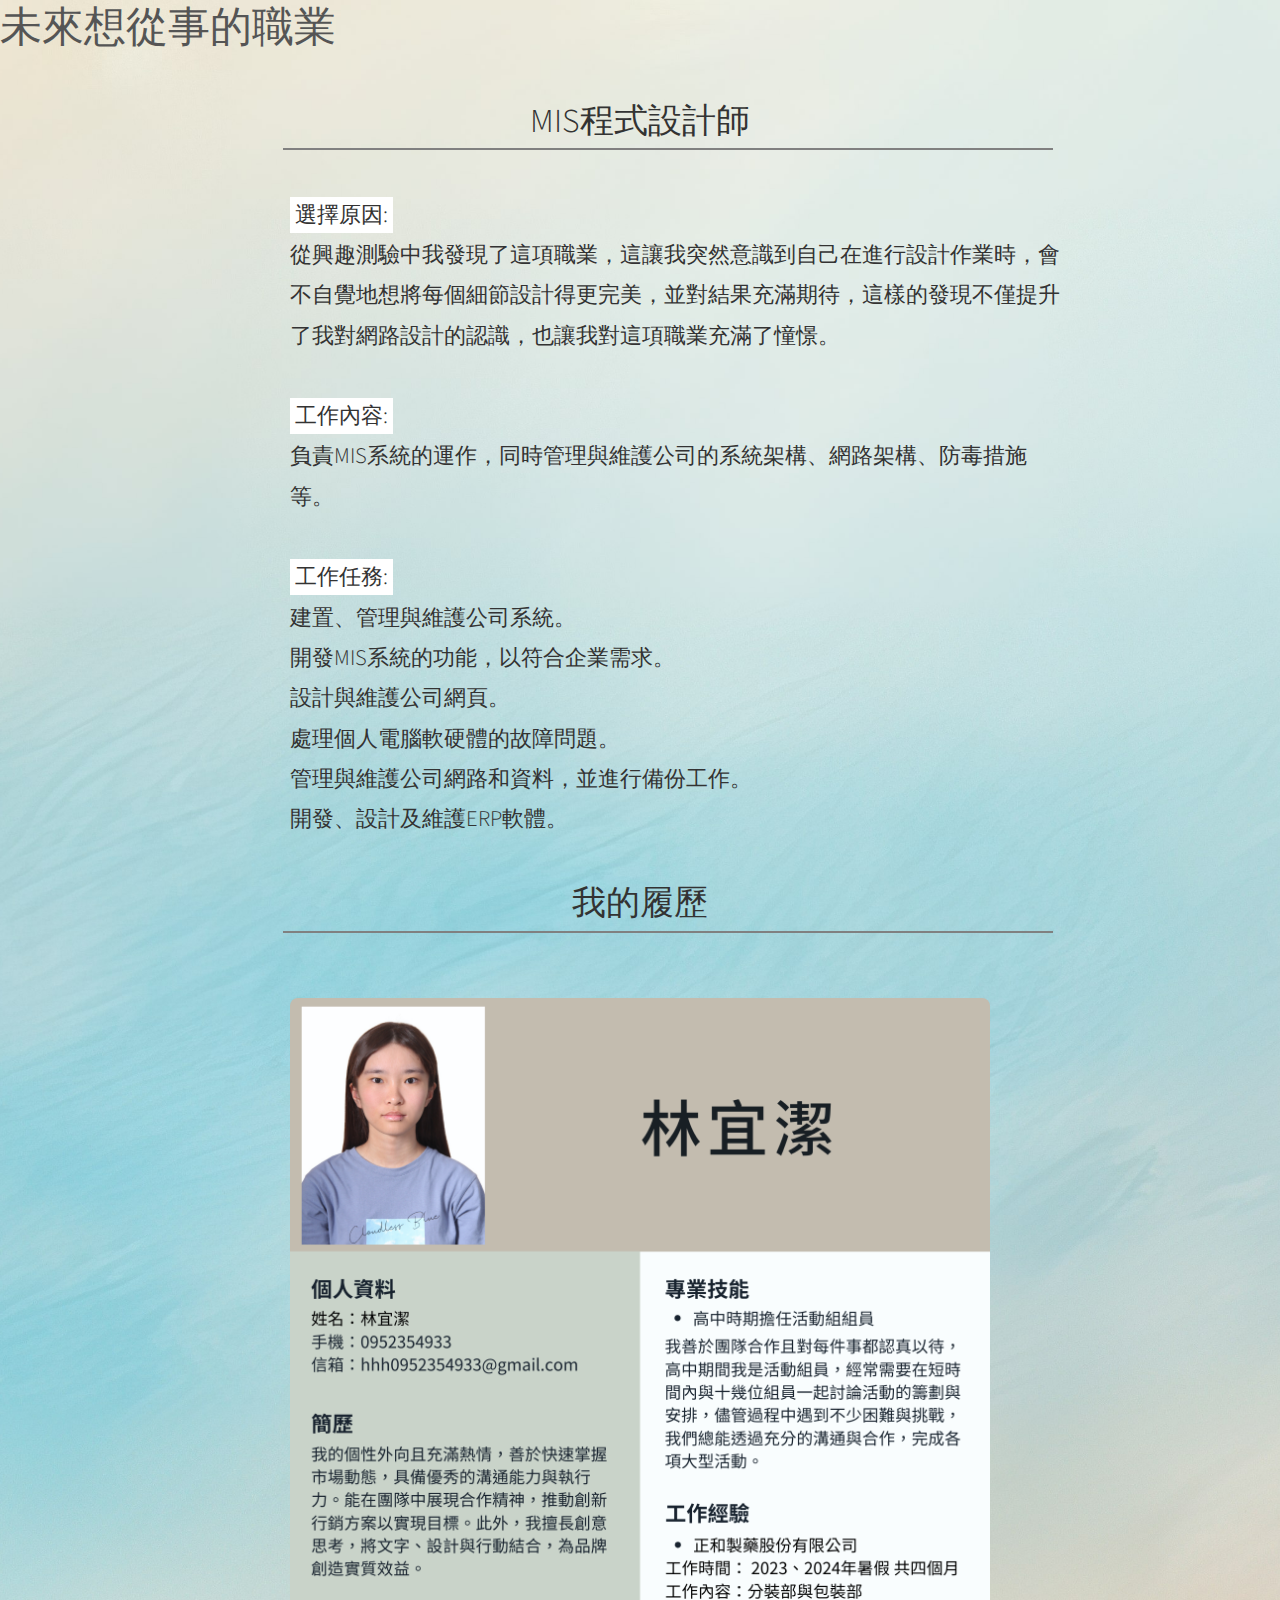
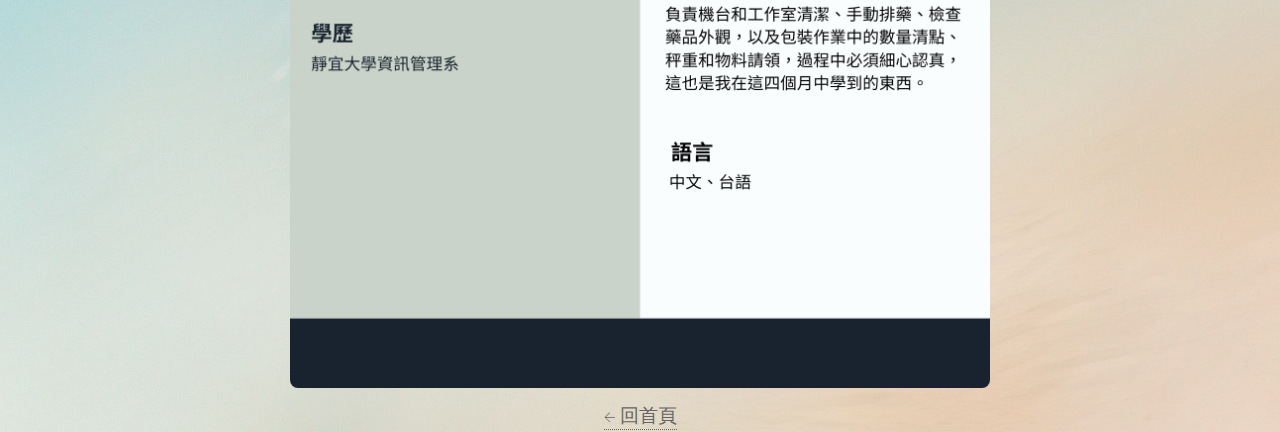
==== commit 27a01290: "v2" ====
--- a/job.html
+++ b/job.html
@@ -8,12 +8,13 @@
     <style>
         body {
             margin: 0;
-            height: 100vh;
+            min-height: 100vh; /* 最小高度為螢幕高度 */
             background-image: url('images/background6.jpg');
             background-size: cover;
             background-position: center;
             background-repeat: no-repeat;
         }
+
 
         st-img {
             max-width: 100%;
@@ -37,11 +38,40 @@
     <div style="padding: 0;">
         <h1 style="margin: 0; padding: 0; text-align: left;">未來想從事的職業</h1>
     </div>
+    <!-- One -->
     <div class="description">
-        <p style="font-size: 1.5em;">MIS資訊專員</p>
-        <hr style="width: 110%; border-color: white; border-width: 2px; margin-top: 6;">
+        <p style="font-size: 1.5em; text-align: center; margin-bottom: 6px;">MIS程式設計師</p>
+        <hr style="width: 110%; border-color: gray; border-width: 2px; margin-top: 0; margin-left: -1%;"> 
+        <p style="max-width: 110%; margin: 0 auto; text-align: left; width: 110%; padding: 0;">
+        <span style="background-color: white; padding: 2px 5px;">選擇原因:</span><br/>從興趣測驗中我發現了這項職業，這讓我突然意識到自己在進行設計作業時，會不自覺地想將每個細節設計得更完美，並對結果充滿期待，這樣的發現不僅提升了我對網路設計的認識，也讓我對這項職業充滿了憧憬。
+        </p><br/>
+
+        <p style="max-width: 110%; margin: 0 auto; text-align: left; width: 110%; padding: 0;">
+        <span style="background-color: white; padding: 2px 5px;">工作內容:</span><br/>負責MIS系統的運作，同時管理與維護公司的系統架構、網路架構、防毒措施等。
+        </p><br/>
+
+
+        <p style="max-width: 110%; margin: 0 auto; text-align: left; width: 110%; padding: 0;">
+        <span style="background-color: white; padding: 2px 5px;">工作任務:</span><br/>建置、管理與維護公司系統。<br/>
+        開發MIS系統的功能，以符合企業需求。<br/>
+        設計與維護公司網頁。<br/>
+        處理個人電腦軟硬體的故障問題。<br/>
+        管理與維護公司網路和資料，並進行備份工作。<br/>
+        開發、設計及維護ERP軟體。<br/>
+        </p>
     </div>
-    <div class="back-home">
+
+    <!-- Two -->
+    <div class="description">
+        <p style="font-size: 1.5em; text-align: center; margin-bottom: 6px;">我的履歷</p>
+        <hr style="width: 110%; border-color: gray; border-width: 2px; margin-top: 0; margin-left: -1%;"> 
+        <img src="images/林宜潔.png" alt="林宜潔履歷圖片" style="max-width: 100%; height: auto; margin-top: 20px; border-radius: 8px;">
+        <p style="max-width: 110%; margin: 0 auto; text-align: left; width: 110%; padding: 0;">
+        
+    </div>
+
+
+    <div class="back-home" style="text-align: center;">
         <a href="index.html#four">← 回首頁</a>
     </div>
 
